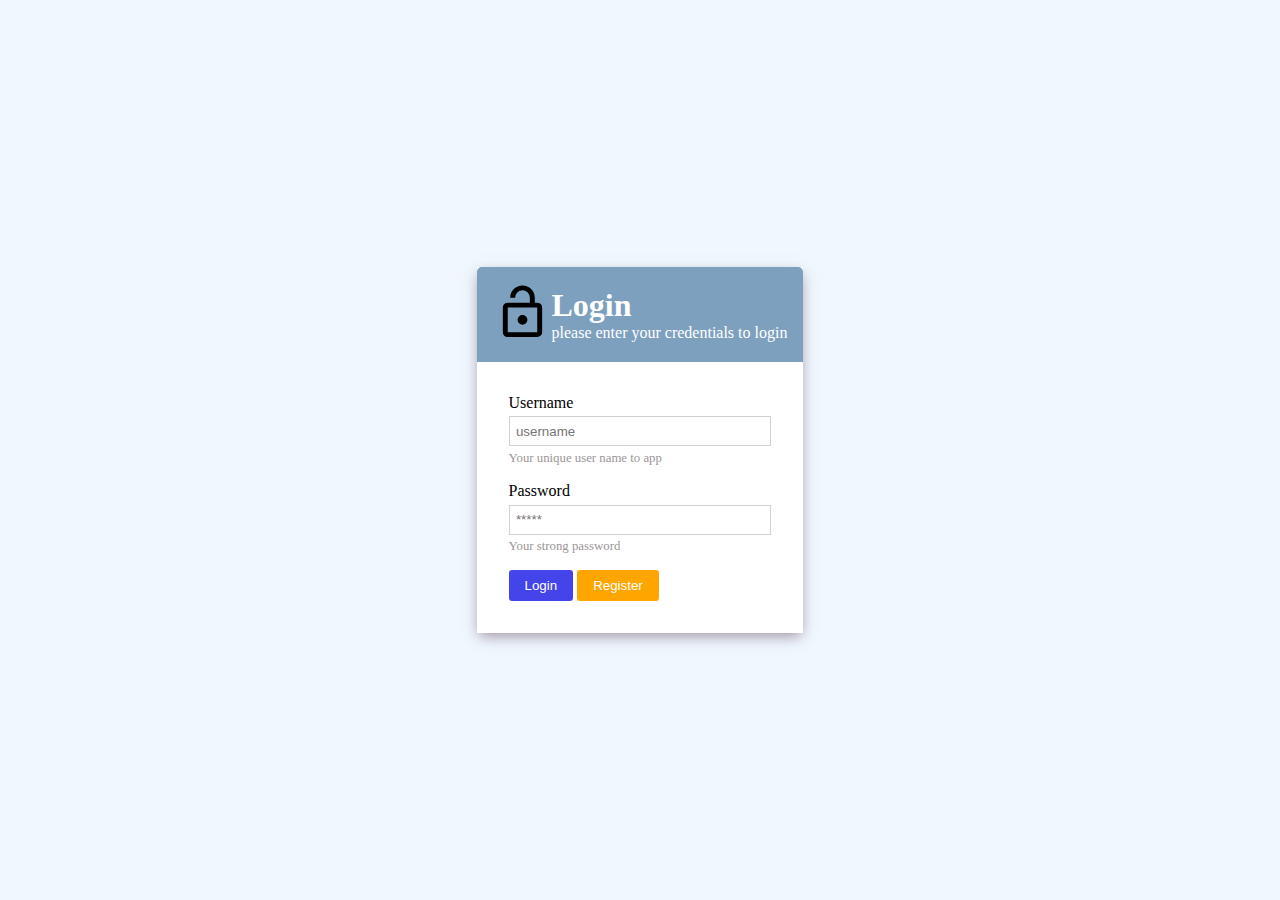
==== index.html @ fcf0993c "renamed to index.html" ====
<!DOCTYPE html>
<html lang="en">
<head>
    <meta charset="UTF-8">
    <meta http-equiv="X-UA-Compatible" content="IE=edge">
    <meta name="viewport" content="width=device-width, initial-scale=1.0">
    <link rel="stylesheet" href="style.css">
    <title>LogIn</title>
</head>
<body>

    <div class="login-container">
        <header>
            <div class="lock-logo"><svg xmlns="http://www.w3.org/2000/svg" viewBox="0 0 24 24"><title>lock-open-outline</title><path d="M18,20V10H6V20H18M18,8A2,2 0 0,1 20,10V20A2,2 0 0,1 18,22H6C4.89,22 4,21.1 4,20V10A2,2 0 0,1 6,8H15V6A3,3 0 0,0 12,3A3,3 0 0,0 9,6H7A5,5 0 0,1 12,1A5,5 0 0,1 17,6V8H18M12,17A2,2 0 0,1 10,15A2,2 0 0,1 12,13A2,2 0 0,1 14,15A2,2 0 0,1 12,17Z" /></svg></div>
            <div class="instructions">
                <h1>Login</h1>
                <p>please enter your credentials to login</p>
            </div>
        </header>

        <main id="form-container">
            <form action="" method="GET" id="login-form">
                <div>
                    <label for="username">Username</label>
                    <input type="text" name="Username" id="username" required placeholder="username">
                    <span id="username-input-message">Your unique user name to app</span>
                </div>
                <div>
                    <label for="password">Password</label>
                    <input type="password" name="password" id="password" required placeholder="*****">
                    <span id="password-input-message">Your strong password</span>
                </div>
                <div>
                    <button id="login" type="submit">Login</button>
                    <button id="register"> <a href="Register.html">Register</a></button>
                </div>
            </form>
        </main>
    </div>
    
    <script src="validate-input.js"></script>

</body>
</html>
---- style.css ----
*,*::after,*::before{
    margin: 0;
    padding: 0;
    box-sizing: border-box;
}

body{
    height: 100vh;
    display: flex;
    justify-content: center;
    align-items: center;
    background-color: aliceblue;
}

a{
    color: white;
    text-decoration: none;
}

.login-container{
    max-width: 404px;
}

.register-container{
    min-width: 404px;
}


.login-container, .register-container{
    background-color: white;
    -webkit-box-shadow: 0px 5px 14px -2px rgba(133,113,133,0.78);
    -moz-box-shadow: 0px 5px 14px -2px rgba(133,113,133,0.78);
    box-shadow: 0px 5px 14px -2px rgba(133,113,133,0.78);
}

header{
    padding: 1rem;
    border-top-left-radius: 0.3rem;
    border-top-right-radius: 0.3rem;
    display: grid;
    grid-template-columns: 1fr 4fr;
    align-items: center;
    background-color: rgb(125, 160, 190);
    color: white;
}

main{
    padding: 1rem;
}


form > div:not(:last-child){
    display: flex;
    flex-direction: column;
}

form > div{
    margin: 1rem;
}

button{
    padding: 0.5rem 1rem;
    color: white;
    border-radius: 0.2rem;
    border: none;
}

input{
    padding: 0.4rem;
    border: 1px solid rgb(213, 206, 206);
    margin-top: 0.3rem;
    margin-bottom: 0.3rem;
}

#password-input-message,
#username-input-message,
#confirm-password-input-message,
#email-input-message
{
    font-size: 0.8rem;
    color: rgb(155, 150, 150);
}

#login{
    background-color: rgb(68, 68, 235);
}

#register{
    background-color: orange;
}

#register:hover, #login:hover{
    cursor: pointer;
    opacity: 70%;
}
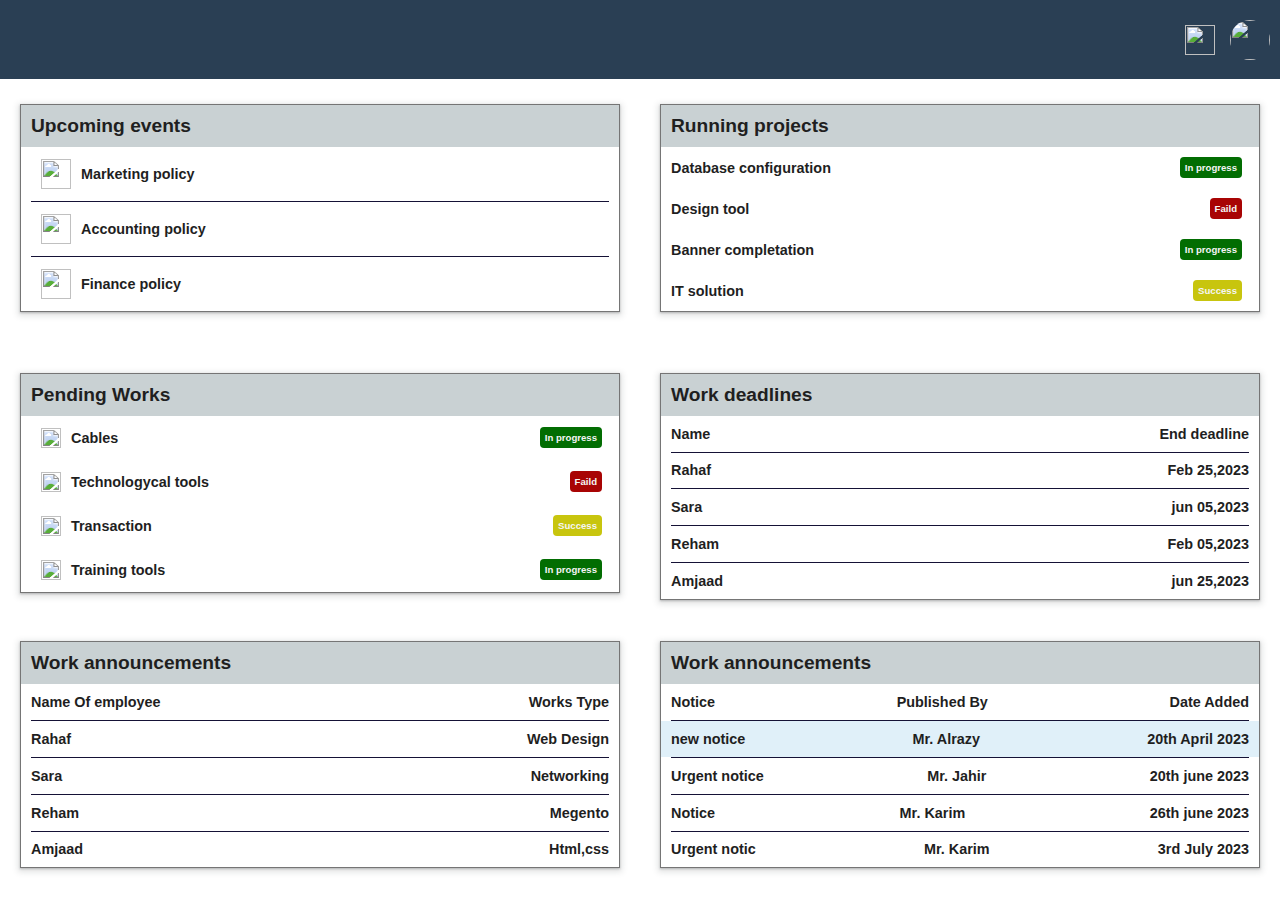
==== commit 275a19e2: "add profile menu and log out button" ====
--- a/index.html
+++ b/index.html
@@ -1,44 +1,298 @@
-<!DOCTYPE html>
 <html lang="en">
 <head>
     <meta charset="UTF-8">
-    <meta http-equiv="X-UA-Compatible" content="IE=edge">
     <meta name="viewport" content="width=device-width, initial-scale=1.0">
-    <link rel="stylesheet" href="style.css">
-    <title>LogIn</title>
+    <title>CRM</title>
+
+    <style>
+        * {
+
+margin: 0;
+padding: 0;
+border: 0;
+border-spacing: 0;
+text-decoration: none;
+
+}
+
+
+:root{
+    --main-padding:10px;
+}
+
+
+body {
+    margin: 0;
+    /* background-color:rgba(201, 184, 184, 0.745); */
+    font-family:'Lucida Sans', 'Lucida Sans Regular', 'Lucida Grande', 'Lucida Sans Unicode', Geneva, Verdana, sans-serif
+} 
+
+img{
+    border: 0;
+}
+
+a{
+    text-decoration: none;
+    color: inherit;
+}
+
+.container{
+        height: 100vh;
+     /* width: 100%;  */
+    /* max-width: 800px;  */
+    margin: 0 auto;
+    display: grid;
+    background-color:#ffff;
+    font-size: 60%;
+    color: #1f1f1f;
+    text-align: left;
+    grid-template-columns: 1fr 1fr ;
+    
+    grid-template-rows: 0.35fr
+    1fr
+    1fr
+    1fr;
+
+    grid-template-areas: "nav nav"
+    "content1 content2"
+    "content3 content4"
+    "content5 content6" ;
+
+}
+
+nav{
+    grid-area: nav;
+    display: inline-flex;
+    align-items: center;
+    background-color: #2a3f54;
+    justify-content: flex-end;
+    margin-bottom: 15px;
+}
+
+#profile{
+    position: relative;
+}
+
+#profile:hover{
+    cursor: pointer;
+    background-color: #1d2f41;
+}
+
+.profile-menu{
+    position: absolute;
+    background-color: white;
+    border: 1px solid grey;
+    padding: 1rem;
+    visibility: hidden;
+    top: 61px;
+    right: 30px;
+    width: 4rem;
+    border-radius: 0.2rem;
+    font-size: 0.8rem;
+}
+
+.profile-menu:hover{
+    background-color: #656565;
+    color: white;
+}
+
+#profile:hover .profile-menu{
+    display: block;
+    visibility: visible;
+}
+
+.content1{
+    grid-area: content1;
+    /* display: inline-flex; */
+    align-items: flex-start;
+    padding: 10px 20px;
+}
+
+.content2{
+    grid-area: content2;
+    /* display: inline-flex; */
+    align-items: center;
+    padding: 10px 20px;
+}
+
+.content3{
+    grid-area: content3;
+    /* display: inline-flex; */
+    padding: 10px 20px;
+    align-items: center;
+}
+
+.content4{
+    grid-area: content4;
+    /* display: inline-flex; */
+    padding: 10px 20px;
+    align-items: center;
+}
+
+.content5{
+    grid-area: content5;
+    /* display: inline-flex; */
+    padding: 10px 20px;
+    align-items: center;
+}
+
+.content6{
+    grid-area: content6;
+    /* display: inline-flex; */
+    align-items: center;
+    padding: 10px 20px;
+}
+
+@media only screen and (max-width: 900px) {
+  .container {
+    grid-template-columns: 1fr;
+    grid-template-rows: 
+    0.5fr
+    1fr
+    1fr
+    1fr
+    1fr
+    1fr
+    1fr
+    ;
+    grid-template-areas:
+    "nav"
+    "content1"  "content2" "content3" "content4" "content5"  "content6";}}
+
+    </style>
 </head>
 <body>
-
-    <div class="login-container">
-        <header>
-            <div class="lock-logo"><svg xmlns="http://www.w3.org/2000/svg" viewBox="0 0 24 24"><title>lock-open-outline</title><path d="M18,20V10H6V20H18M18,8A2,2 0 0,1 20,10V20A2,2 0 0,1 18,22H6C4.89,22 4,21.1 4,20V10A2,2 0 0,1 6,8H15V6A3,3 0 0,0 12,3A3,3 0 0,0 9,6H7A5,5 0 0,1 12,1A5,5 0 0,1 17,6V8H18M12,17A2,2 0 0,1 10,15A2,2 0 0,1 12,13A2,2 0 0,1 14,15A2,2 0 0,1 12,17Z" /></svg></div>
-            <div class="instructions">
-                <h1>Login</h1>
-                <p>please enter your credentials to login</p>
-            </div>
-        </header>
-
-        <main id="form-container">
-            <form action="" method="GET" id="login-form">
-                <div>
-                    <label for="username">Username</label>
-                    <input type="text" name="Username" id="username" required placeholder="username">
-                    <span id="username-input-message">Your unique user name to app</span>
-                </div>
-                <div>
-                    <label for="password">Password</label>
-                    <input type="password" name="password" id="password" required placeholder="*****">
-                    <span id="password-input-message">Your strong password</span>
-                </div>
-                <div>
-                    <button id="login" type="submit">Login</button>
-                    <button id="register"> <a href="Register.html">Register</a></button>
-                </div>
-            </form>
-        </main>
+    <div class="container">
+
+        <nav>
+            <a href="#">
+                 <img src="https://i.ibb.co/dG4HSCS/pngtree-white-message-icon-image-1344889-removebg-preview.png" alt="" style="width: 30px; padding: 10px 5px;">
+            </a>
+            <div id="profile">
+                <img src="https://static.vecteezy.com/system/resources/previews/005/544/718/original/profile-icon-design-free-vector.jpg" alt="" style="width: 40px; border-radius: 50%;padding: 10px;">
+                <a href="login.html" class="profile-menu">
+                    Sign Out
+                </a>
+            </div>
+        </nav>
+
+        
+
+        <div class="content1">
+            <div style="border:1px solid #0000008a;    display: flex;flex-direction: column;box-shadow: rgba(60, 64, 67, 0.3) 0px 1px 2px 0px, rgba(60, 64, 67, 0.15) 0px 2px 6px 2px;">
+                <div style="background-color: #c9d1d3; padding: 10px;"><h1>Upcoming events </h1></div>
+
+                <div style=" padding: 10px;display: inline-flex; align-items: center;"><img src="https://i.ibb.co/PhL3HV0/688-MAY1.jpg" alt="" width="30px" style="padding: 2px 10px;"> <h2>Marketing policy</h2></div> 
+                <hr style="    margin: 0 10px;height: 1px;width: auto;background-color: #151236;">
+
+                <div style=" padding: 10px;display: inline-flex; align-items: center;"><img src="https://i.ibb.co/PhL3HV0/688-MAY1.jpg" alt="" width="30px" style="padding: 2px 10px;"> <h2>Accounting policy</h2></div>
+                <hr style="    margin: 0 10px;height: 1px;width: auto;background-color: #151236;">
+
+                <div style=" padding: 10px;display: inline-flex; align-items: center;"><img src="https://i.ibb.co/PhL3HV0/688-MAY1.jpg" alt="" width="30px" style="padding: 2px 10px;"> <h2>Finance policy</h2></div>
+
+            </div>
+        </div>
+
+        <div class="content2">
+            <div style="border:1px solid #0000008a;    display: flex;flex-direction: column;box-shadow: rgba(60, 64, 67, 0.3) 0px 1px 2px 0px, rgba(60, 64, 67, 0.15) 0px 2px 6px 2px;">
+                <div style="background-color: #c9d1d3; padding: 10px;"><h1>Running projects </h1></div>
+
+                <div style=" padding: 10px;display: inline-flex; align-items: center;justify-content: space-between; flex-direction: row-reverse;"><p style="    padding: 5px; background-color: #026d02; color: whitesmoke; font-weight: bolder;margin: 0 7px; border-radius: 4px;">In progress</p> <h2>Database configuration</h2></div>
+                <!-- <hr style="    margin: 0 10px;height: 2px;width: auto;background-color: #151236;"> -->
+
+                <div style=" padding: 10px;display: inline-flex; align-items: center;justify-content: space-between; flex-direction: row-reverse;"><p style="    padding: 5px; background-color: #a80404; color: whitesmoke; font-weight: bolder;margin: 0 7px; border-radius: 4px;">Faild</p> <h2>Design tool</h2></div>
+                <!-- <hr style="    margin: 0 10px;height: 2px;width: auto;background-color: #151236;"> -->
+
+                <div style=" padding: 10px;display: inline-flex; align-items: center;justify-content: space-between; flex-direction: row-reverse;"><p style="    padding: 5px; background-color: #026d02; color: whitesmoke; font-weight: bolder;margin: 0 7px; border-radius: 4px;">In progress</p> <h2>Banner completation</h2></div>
+                <!-- <hr style="    margin: 0 10px;height: 2px;width: auto;background-color: #151236;"> -->
+
+                <div style=" padding: 10px;display: inline-flex; align-items: center;justify-content: space-between; flex-direction: row-reverse;"><p style="    padding: 5px; background-color: #c8c50e; color: whitesmoke; font-weight: bolder;margin: 0 7px; border-radius: 4px;">Success</p> <h2>IT solution</h2></div>
+
+            </div>
+        </div>
+
+        <div class="content3">
+            <div style="border:1px solid #0000008a;    display: flex;flex-direction: column;box-shadow: rgba(60, 64, 67, 0.3) 0px 1px 2px 0px, rgba(60, 64, 67, 0.15) 0px 2px 6px 2px;">
+                <div style="background-color: #c9d1d3; padding: 10px;"><h1>Pending Works</h1></div>
+
+                <div style=" padding: 10px;display: inline-flex; align-items: center;justify-content: space-between; flex-direction: row-reverse;"><p style="    padding: 5px; background-color: #026d02; color: whitesmoke; font-weight: bolder;margin: 0 7px; border-radius: 4px;">In progress</p> <h2 style="    display: inline-flex; align-items: center;"><img src="https://i.ibb.co/TMkjZmG/istockphoto-1152189152-612x612-removebg-preview.png" alt="" width="20px" style="padding: 2px 10px;">Cables</h2></div>
+                <!-- <hr style="    margin: 0 10px;height: 2px;width: auto;background-color: #151236;"> -->
+
+                <div style=" padding: 10px;display: inline-flex; align-items: center;justify-content: space-between; flex-direction: row-reverse;"><p style="    padding: 5px; background-color: #a80404; color: whitesmoke; font-weight: bolder;margin: 0 7px; border-radius: 4px;">Faild</p> <h2 style="    display: inline-flex; align-items: center;"><img src="https://i.ibb.co/TMkjZmG/istockphoto-1152189152-612x612-removebg-preview.png" alt="" width="20px" style="padding: 2px 10px;"> Technologycal tools</h2></div>
+                <!-- <hr style="    margin: 0 10px;height: 2px;width: auto;background-color: #151236;"> -->
+
+                <div style=" padding: 10px;display: inline-flex; align-items: center;justify-content: space-between; flex-direction: row-reverse;"><p style="    padding: 5px; background-color: #c8c50e; color: whitesmoke; font-weight: bolder;margin: 0 7px; border-radius: 4px;">Success</p><h2 style="    display: inline-flex; align-items: center;"><img src="https://i.ibb.co/TMkjZmG/istockphoto-1152189152-612x612-removebg-preview.png" alt="" width="20px" style="padding: 2px 10px;">Transaction</h2></div>
+                <!-- <hr style="    margin: 0 10px;height: 2px;width: auto;background-color: #151236;"> -->
+
+                <div style=" padding: 10px;display: inline-flex; align-items: center;justify-content: space-between; flex-direction: row-reverse;"><p style="    padding: 5px; background-color: #026d02; color: whitesmoke; font-weight: bolder;margin: 0 7px; border-radius: 4px;">In progress</p> <h2 style="    display: inline-flex; align-items: center;"><img src="https://i.ibb.co/TMkjZmG/istockphoto-1152189152-612x612-removebg-preview.png" alt="" width="20px" style="padding: 2px 10px;"> Training tools</h2></div>
+
+            </div>
+        </div>
+
+        <div class="content4">
+            <div style="border:1px solid #0000008a;    display: flex;flex-direction: column;box-shadow: rgba(60, 64, 67, 0.3) 0px 1px 2px 0px, rgba(60, 64, 67, 0.15) 0px 2px 6px 2px;">
+                <div style="background-color: #c9d1d3; padding: 10px;"><h1>Work deadlines </h1></div>
+
+                <div style=" padding: 10px;display: inline-flex; align-items: center;    justify-content: space-between;"> <h2>Name</h2>  <h2>End deadline</h2></div> 
+                <hr style="    margin: 0 10px;height: 0.5px;width: auto;background-color: #151236;">
+
+                <div style=" padding: 10px;display: inline-flex; align-items: center;    justify-content: space-between;"> <h2>Rahaf</h2>  <h2>	Feb 25,2023</h2></div> 
+                <hr style="    margin: 0 10px;height: 1px;width: auto;background-color: #151236;">
+
+                <div style=" padding: 10px;display: inline-flex; align-items: center;    justify-content: space-between;"> <h2>Sara</h2>  <h2>	jun 05,2023</h2></div> 
+                <hr style="    margin: 0 10px;height: 1px;width: auto;background-color: #151236;">
+
+                <div style=" padding: 10px;display: inline-flex; align-items: center;    justify-content: space-between;"> <h2>Reham</h2>  <h2>	Feb 05,2023</h2></div> 
+                <hr style="    margin: 0 10px;height: 0.5px;width: auto;background-color: #151236;">
+
+                <div style=" padding: 10px;display: inline-flex; align-items: center;    justify-content: space-between;"> <h2>Amjaad</h2>  <h2>	jun 25,2023</h2></div> 
+
+            </div>
+        </div>
+
+        <div class="content5">
+            <div style="border:1px solid #0000008a;    display: flex;flex-direction: column;box-shadow: rgba(60, 64, 67, 0.3) 0px 1px 2px 0px, rgba(60, 64, 67, 0.15) 0px 2px 6px 2px;">
+                <div style="background-color: #c9d1d3; padding: 10px;"><h1>Work announcements </h1></div>
+
+                <div style=" padding: 10px;display: inline-flex; align-items: center;    justify-content: space-between;"> <h2>Name Of employee</h2>  <h2>Works Type</h2></div> 
+                <hr style="    margin: 0 10px;height: 1px;width: auto;background-color: #151236;">
+
+                <div style=" padding: 10px;display: inline-flex; align-items: center;    justify-content: space-between;"> <h2>Rahaf</h2>  <h2>	Web Design</h2></div> 
+                <hr style="    margin: 0 10px;height: 1px;width: auto;background-color: #151236;">
+
+                <div style=" padding: 10px;display: inline-flex; align-items: center;    justify-content: space-between;"> <h2>Sara</h2>  <h2>	Networking</h2></div> 
+                <hr style="    margin: 0 10px;height: 0.5px;width: auto;background-color: #151236;">
+
+                <div style=" padding: 10px;display: inline-flex; align-items: center;    justify-content: space-between;"> <h2>Reham</h2>  <h2>	Megento</h2></div> 
+                <hr style="    margin: 0 10px;height: 0.5px;width: auto;background-color: #151236;">
+
+                <div style=" padding: 10px;display: inline-flex; align-items: center;    justify-content: space-between;"> <h2>Amjaad</h2>  <h2>Html,css</h2></div> 
+
+            </div>
+        </div>
+
+        <div class="content6">
+            <div style="border:1px solid #0000008a;    display: flex;flex-direction: column;box-shadow: rgba(60, 64, 67, 0.3) 0px 1px 2px 0px, rgba(60, 64, 67, 0.15) 0px 2px 6px 2px;">
+                <div style="background-color:#c9d1d3; padding: 10px;"><h1>Work announcements </h1></div>
+
+                <div style=" padding: 10px;display: inline-flex; align-items: center;    justify-content: space-between;"> <h2>Notice</h2>  <h2>	Published By</h2>  <h2>Date Added</h2></div> 
+                <hr style="    margin: 0 10px;height: 1px;width: auto;background-color: #151236;">
+
+                <div style=" padding: 10px;display: inline-flex; align-items: center;    justify-content: space-between; background-color:#d9edf7cf;"> <h2>new notice</h2>  <h2>	Mr. Alrazy</h2>  <h2>20th April 2023</h2></div> 
+                <hr style="    margin: 0 10px;height: 1px;width: auto;background-color: #151236;">
+
+                <div style=" padding: 10px;display: inline-flex; align-items: center;    justify-content: space-between;"> <h2>Urgent notice</h2>  <h2>		Mr. Jahir</h2>  <h2>20th june 2023</h2></div> 
+                <hr style="    margin: 0 10px;height: 0.5px;width: auto;background-color: #151236;">
+
+                <div style=" padding: 10px;display: inline-flex; align-items: center;    justify-content: space-between;"> <h2>Notice</h2>  <h2>	Mr. Karim</h2>  <h2>26th june 2023</h2></div> 
+                <hr style="    margin: 0 10px;height: 0.5px;width: auto;background-color: #151236;">
+
+                <div style=" padding: 10px;display: inline-flex; align-items: center;    justify-content: space-between;"> <h2>Urgent notic</h2>  <h2>Mr. Karim</h2>  <h2>3rd July 2023</h2></div> 
+
+            </div>
+        </div>
+
+
     </div>
-    
-    <script src="validate-input.js"></script>
-
 </body>
 </html>